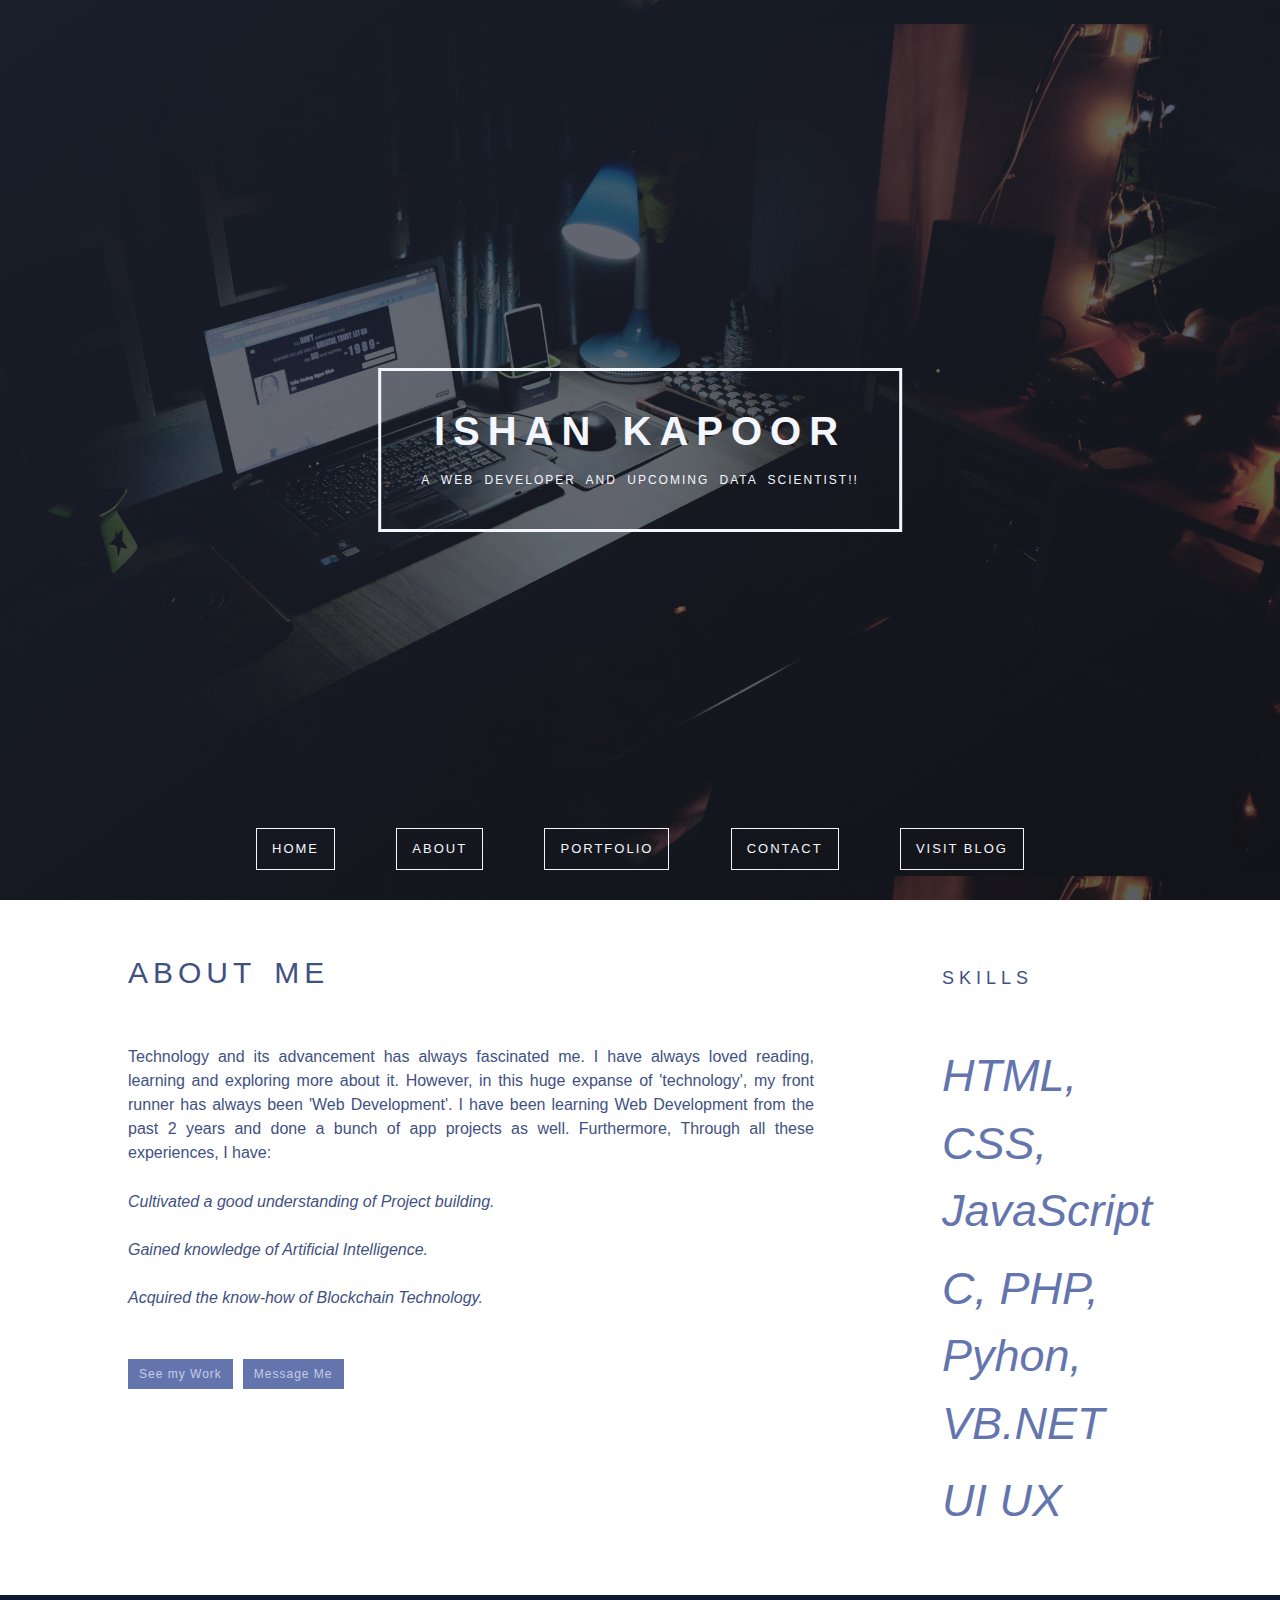
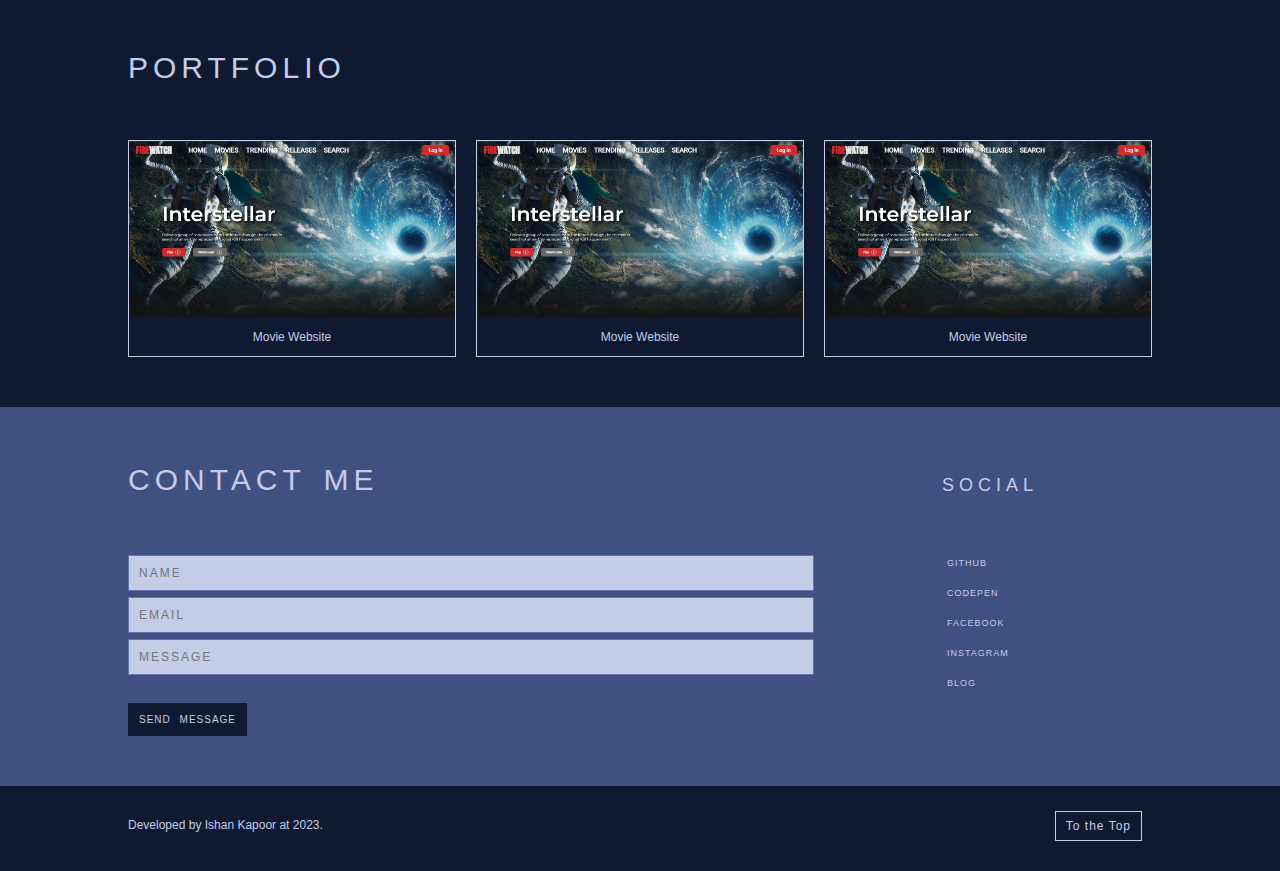
==== index.html @ 9d630286 "My profile Website" ====
<!DOCTYPE html>
<html lang="en">
<head>
    <meta charset="UTF-8">
    <meta http-equiv="X-UA-Compatible" content="IE=edge">
    <meta name="viewport" content="width=device-width, initial-scale=1.0">
    <title>Portfolio</title>
    <link rel="stylesheet" href="style.css">
    <link rel="script" href="java.js">
</head>
<body>
    <div class="wrapper" id="top">
        <header>
          <div class="siteTitle">
            <h1>Ishan Kapoor</h1>
            <h2>A Web developer and upcoming Data scientist!! </h2>
          </div>
          <nav>
          <ul>
            <li><a href="main.html">Home</a></li>
            <li><a href="about.html">About</a></li>
            <li><a href="work.html">Portfolio</a></li>
            <li><a href="contact.html">Contact</a></li>
            <li><a href="blog.html">Visit Blog</a></li>
          </ul>
        </nav>
        </header>
        <div class="aboutMe" id="about">
          <h3>About me</h3>
          <p>Technology and its advancement has always fascinated me. I have always loved
            reading, learning and exploring more about it. However, in this huge expanse of 'technology', my
            front runner has always been 'Web Development'. I have been learning Web Development from the past 2
            years and done a bunch of app projects as well. Furthermore, Through all these experiences, I have:</p>
            <ul>
                <li><i>Cultivated a good understanding of Project building.</i></li><br>
                <li><i>Gained knowledge of Artificial Intelligence.</i></li><br>
                <li><i>Acquired the know-how of Blockchain Technology.</i></li><br>
            </ul>
          <div class="button light">
            <a href="work.html">See my Work</a><a href="contact.html">Message Me</a>
          </div>
        </div>
        <div class="skills">
          <h4>Skills</h4>
          <ul>
            <li><i class="devicon-html5-plain">HTML, CSS, JavaScript</i></li>
            <li><i class="devicon-css3-plain">C, PHP, Pyhon, VB.NET</i></li>
            <li><i class="devicon-javascript-plain">UI UX </i></li>
          </ul>
        </div>
        <div class="portfolio" id="work">
          <h3>Portfolio</h3>
          <div>
            <ul class="portfolioItems">
              <li><img src="interstellar.jpeg" alt="screenshot image of Movie Website"><div class="cta button light"><a href="https://codepen.io/ishankapoor3/full/vYVEZGz">GitHub</a><a href="https://codepen.io/ishankapoor3/full/vYVEZGz">CodePen</a></div><p>Movie Website</p></li>
              <li><img src="interstellar.jpeg" alt="screenshot image of Movie Website"><div class="cta button light"><a href="https://codepen.io/ishankapoor3/full/vYVEZGz">GitHub</a><a href="https://codepen.io/ishankapoor3/full/vYVEZGz">CodePen</a></div><p>Movie Website</p></li>
             <li><img src="interstellar.jpeg" alt="screenshot image of Movie Website"><div class="cta button light"><a href="https://codepen.io/ishankapoor3/full/vYVEZGz">GitHub</a><a href="https://codepen.io/ishankapoor3/full/vYVEZGz">CodePen</a></div><p>Movie Website</p></li>
            </ul>
          </div>
        </div>
        <div class="contactForm" id="contact">
          <h3>Contact me</h3>
          <form class="Contact" action="https://formspree.io/ishankapoor3844@gmail.com" method="POST">
            <input type="text" name="Name" placeholder="Name"><br>
            <input type="email" name="email" placeholder="Email"><br>
            <input type="text" name="message" placeholder="Message"><br>
            <button type="submit" name="button">Send Message</button>
          </form>
        </div>
        <div class="socialLinks">
          <h4>Social</h4>
          <ul>
            <li><a href="https://github.com/ishankapoor3" target="_blank"><i class="fa fa-github-square" aria-hidden="true"></i>Github</a></li>
            <li><a href="https://codepen.io/ishankapoor3" target="_blank"><i class="fa fa-codepen" aria-hidden="true"></i>CodePen</a></li>
            <li><a href="https://www.facebook.com" target="_blank"><i class="fa fa-facebook-square" aria-hidden="true"></i>Facebook</a></li>
            <li><a href="https://www.instagram.com" target="_blank"><i class="fa fa-instagram" aria-hidden="true"></i>Instagram</a></li>
            <li><a href="#" target="_blank"><i class="fa fa-rss-square" aria-hidden="true"></i>Blog</a></li>
          </ul>
        </div>
       <footer><div class="alignLeft">Developed by Ishan Kapoor at 2023.</div>
       <div class="alignRight button dark"><a href="index.html">To the Top</a></div></footer>
      </div>
</body>
</html>
---- style.css ----
/* CSS Reset */

*, ::before, ::after {
	background-repeat: no-repeat;
	box-sizing: inherit;
}
html {
    -ms-text-size-adjust: 100%;
    -webkit-text-size-adjust: 100%;
    box-sizing: border-box;
}
body {
    margin: 0;
    font: 16px/1.5 sans-serif;
		font-family: 'Open Sans', sans-serif;
}
h1, h2, h3, h4, p, ol, ul {
    margin: 0;
    padding: 0;
}
main, li, figcaption, figure, article, aside, footer, header, nav, section {
    display: block;
}
h1, h2, h3, h4 {
    font-size: inherit;
		text-transform: uppercase;
}
b, strong {
    font-weight: bold;
}
a, button {
    color: inherit;
    transition: .3s;
}
a {
    text-decoration: none;
}
img {
    max-width: 100%;
    height: auto;
    border: 0;
}

/* Create Grid & Main Style */
/*https://raw.githubusercontent.com/mairamartinsk/freecodecamp/master/portfolio-site/images/milky-way.jpg*/
header {
  width: 100%;
  height: 100vh;
  background: url(background.jpg.jpg) center center;
  background-size: 100vw;
  overflow: hidden;
  position: relative;
  grid-area: hdr;
 
}
header::before {
	  content: '';
		position: absolute;
		top: 0;
		right: 0;
		bottom: 0;
		left: 0;
		background-image: linear-gradient(to bottom right,#0f1a32,#040813);
		opacity: .6;
	  }
nav {
  grid-area: nav;
  position: relative;
  align-self: center;
  top: 92vh;
  margin: 0 10vw;
  color: #f4f6fe;
}
nav ul {
	display: flex;
	justify-content: space-between;
}
.aboutMe {
  grid-area: abt;
	min-height: 250px;
  padding: 50px 10vw;
	background-color: #ffffff;
	color: #3f5183;
}
.skills {
  grid-area: skl;
  padding: 50px 10vw;
	background-color: #ffffff;
	color: #3f5183;
}
.skills ul {
	display: flex;
	justify-content: space-between;
}
.portfolio {
  grid-area: ptf;
	min-height: 250px;
  padding: 50px 10vw;
	background-color: #0f1a32;
	color: #c4cce8;
}
.contactForm {
  grid-area: ctf;
	min-height: 250px;
  padding: 50px 10vw;
	background-color: #3f5183;
	color: #c4cce8;
}
.socialLinks {
  grid-area: lks;
	padding: 50px 10vw;
	background-color: #3f5183;
	color: #c4cce8;
}
.socialLinks ul {
	display: flex;
	justify-content: space-between;
}
footer {
  grid-area: ftr;
	background-color: #0f1a32;
	color: #c4cce8;
	min-height: 30px;
	padding: 30px 10vw;
	font-size: 12px;
}
.wrapper {
  display: grid;
  grid-template-areas:
  "nav"
  "hdr"
  "abt"
  "skl"
  "ptf"
  "ctf"
  "lks"
  "ftr";
}
.portfolioItems {
  list-style: none;
	margin-top: 25px;
  display: grid;
  grid-gap: 20px;
  grid-template-columns: repeat(auto-fill,minmax(300px, 1fr));
}
.portfolioItems li {
  border: 1px solid #c4cce8;
  display: flex;
  flex-direction: column;
}
@media (min-width: 750px) {
  .wrapper {
    grid-template-columns: 3fr 1fr;
    grid-template-areas:
      "nav nav"
      "hdr hdr"
      "abt skl"
      "ptf ptf"
      "ctf lks"
      "ftr ftr"
  }
	nav {
	  margin: 0 20vw;
	}
	.skills, .socialLinks {
	  padding: 50px 10vw 50px 0;
	}
	.socialLinks ul, .skills ul {
		display: flex;
		flex-direction: column;
	}
}

/* Specific Element Styles */

.siteTitle {
	position: absolute;
	top: 50%;
	left: 50%;
	transform: translate(-50%, -50%);
	border: 3px solid #f4f6fe;
	color: #f4f6fe;
	padding: 40px;
}
h1 {
	font-size: 40px;
	letter-spacing: 8px;
	word-spacing: 5px;
	padding-bottom: 10px;
	line-height: 1;
	text-align: center;
	font-weight: 700;
}
h2 {
	font-size: 12px;
	letter-spacing: 2px;
	word-spacing: 5px;
	padding-top: 10px;
	text-align: center;
	font-weight: 400;
}
h3 {
	font-size: 30px;
	margin-bottom: 50px;
	word-spacing: 5px;
	letter-spacing: 5px;
	font-weight: 400;
}
h4 {
	font-size: 18px;
	letter-spacing: 5px;
	margin-top: 15px;
	margin-bottom: 50px;
	font-weight: 400;
}
p {
	margin-bottom: 25px;
	text-align: justify;
}
nav li a:link, a:visited {
		border: 1px solid #f4f6fe;
		padding: 10px 15px;
    text-align: center;
    text-decoration: none;
    display: inline-block;
		text-transform: uppercase;
		font-size: 13px;
		letter-spacing: 2px;
}
nav li a:hover, a:active {
    background-color: #c4cce8;
    color: #0f1a32;
		border-color: #c4cce8;
}
.button a {
		padding: 5px 10px;
		margin: 25px 10px 0 0;
	  text-align: center;
	  text-decoration: none;
	  display: inline-block;
		font-size: 12px;
		letter-spacing: 1px;
}
.light a {
		border: 1px solid #6475ae;
		color: #c4cce8;
		background-color: #6475ae;
}
.dark a {
		border: 1px solid #c4cce8;
		color: #c4cce8;
}
button {
	padding: 10px 10px;
	margin: 25px 10px 0 0;
	text-align: center;
	text-decoration: none;
	display: inline-block;
	font-size: 10px;
	letter-spacing: 1px;
	word-spacing: 5px;
	border: 1px solid #0f1a32;
	color: #c4cce8;
	background-color: #0f1a32;
	text-transform: uppercase;
}
input {
	width: 100%;
	background-color: #c4cce8;
	padding: 10px;
	margin: 3px 0;
	border: 1px solid #6475ae;
	color: #3f5183;
	text-transform: uppercase;
	font-size: 12px;
	letter-spacing: 2px;
	word-spacing: 5px;
}
li img.placeholder {
	width: 100%;
	min-height: 200px;
	height: 100%;
	background-color: #c4cce8;
	min-width: 0px;
	opacity: 1;
}
li p {
	text-align: center;
	color: #c4cce8;
	padding: 10px;
	font-size: 12px;
	margin-bottom: 0px;
}
.socialLinks li i {
	font-size: 20px;
	vertical-align: middle;
	padding-right: 5px;
}
.socialLinks li a {
	font-size: 9px;
	text-transform: uppercase;
	letter-spacing: 1px;
	vertical-align: middle;
}
.alignLeft {
	float: left;
	clear: right;
}
.alignRight {
	float: right;
	margin-top: -30px;
}
.skills li {
	margin-bottom: 10px;
}
.skills li i {
	font-size: 45px;
	color: #6475ae;
}
.devicon-html5-plain:hover {
	color: #e54d26;
}
.devicon-css3-plain:hover {
	color: #3d8fc6;
}
.devicon-javascript-plain:hover {
	color: #f0db4f;
}
.cta {
	opacity: 0;
	position: relative;
	top: -50%;
	text-align: center;
}
.portfolioItems li:hover img {
	opacity: 0.2;
}
.portfolioItems li:hover .cta {
	opacity: 1;
}
.cta a {
		font-size: 9px;
		text-transform: uppercase;
		letter-spacing: 1px;
		text-align: center;
		text-decoration: none;
		display: inline-block;
		background-color: #3f5183;
		color: #c4cce8;
		border-color: #3f5183;
		opacity: 1;
}
.portfolioItems li p {
	margin-top: -50px;
}
.mynavbar {
    list-style-type: none;
    margin: 0;
    padding: 0;
    display: inline;
    color: #3d8fc6;
}
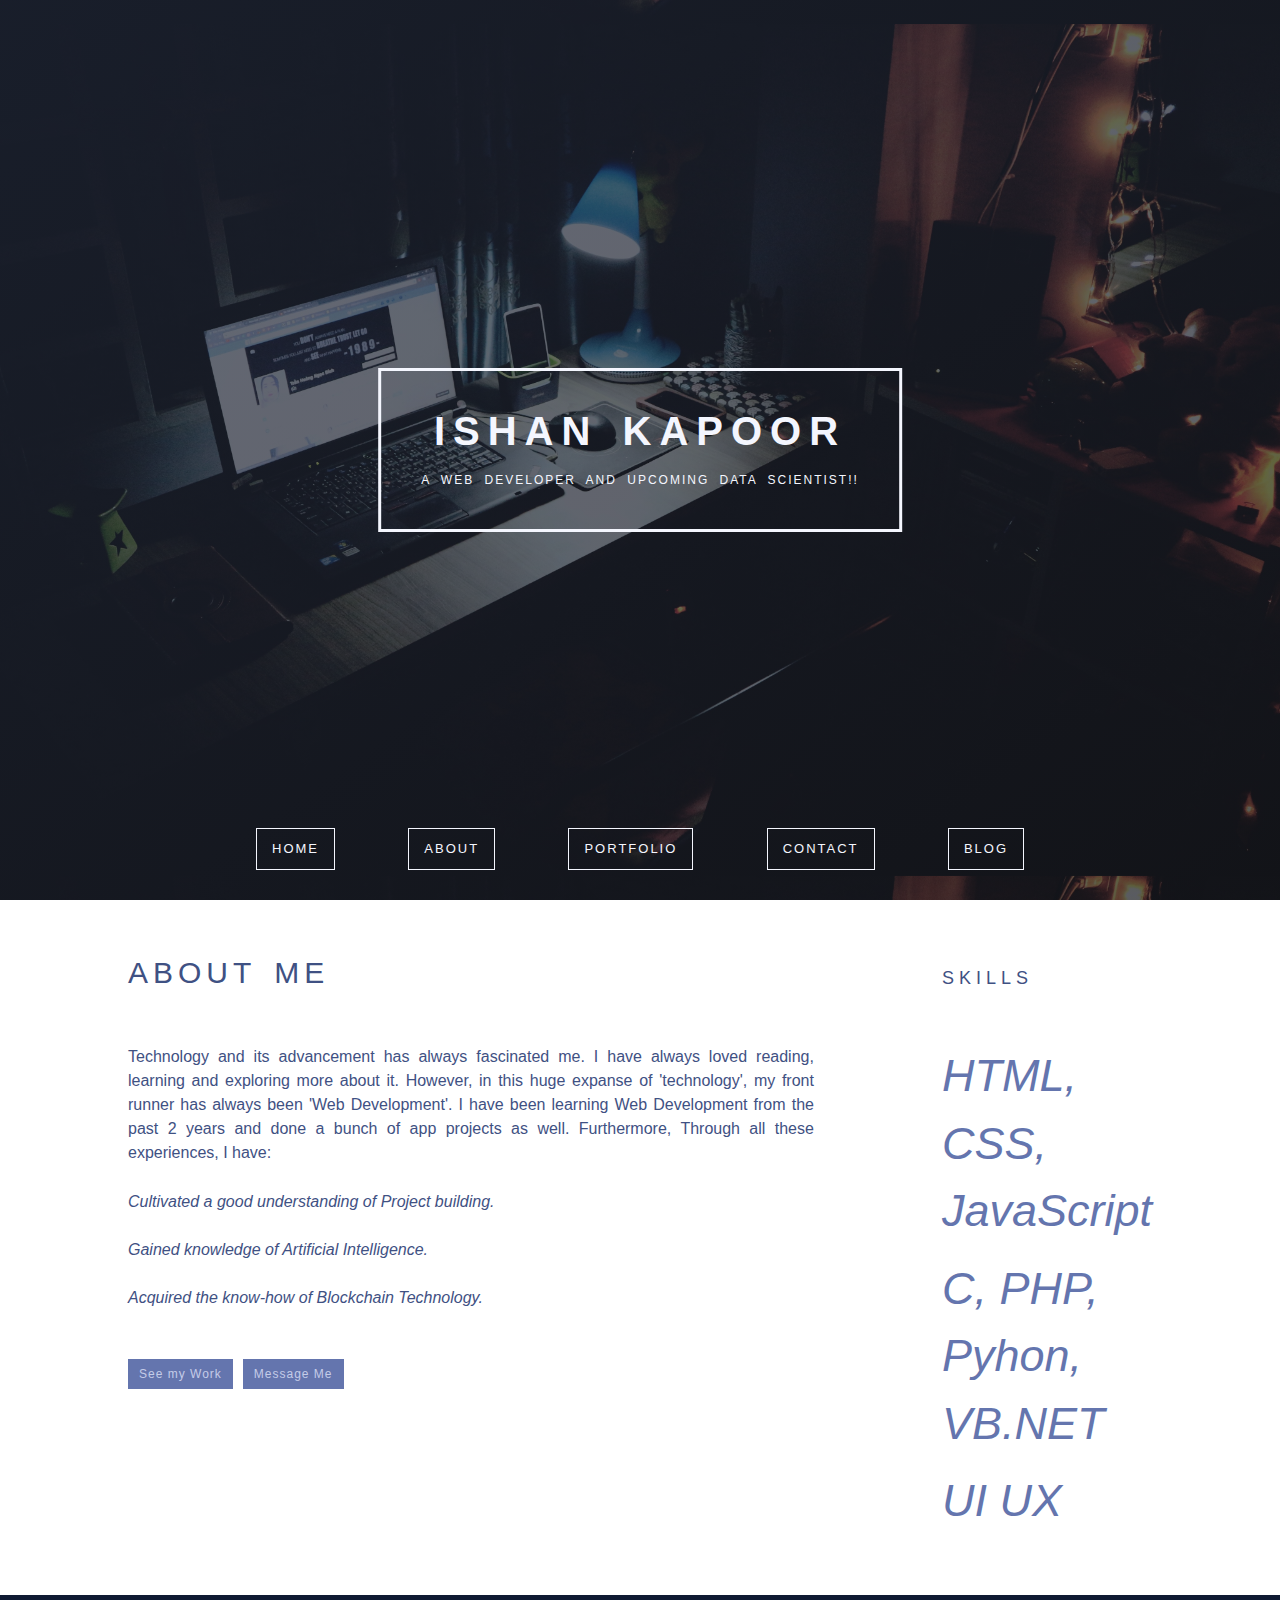
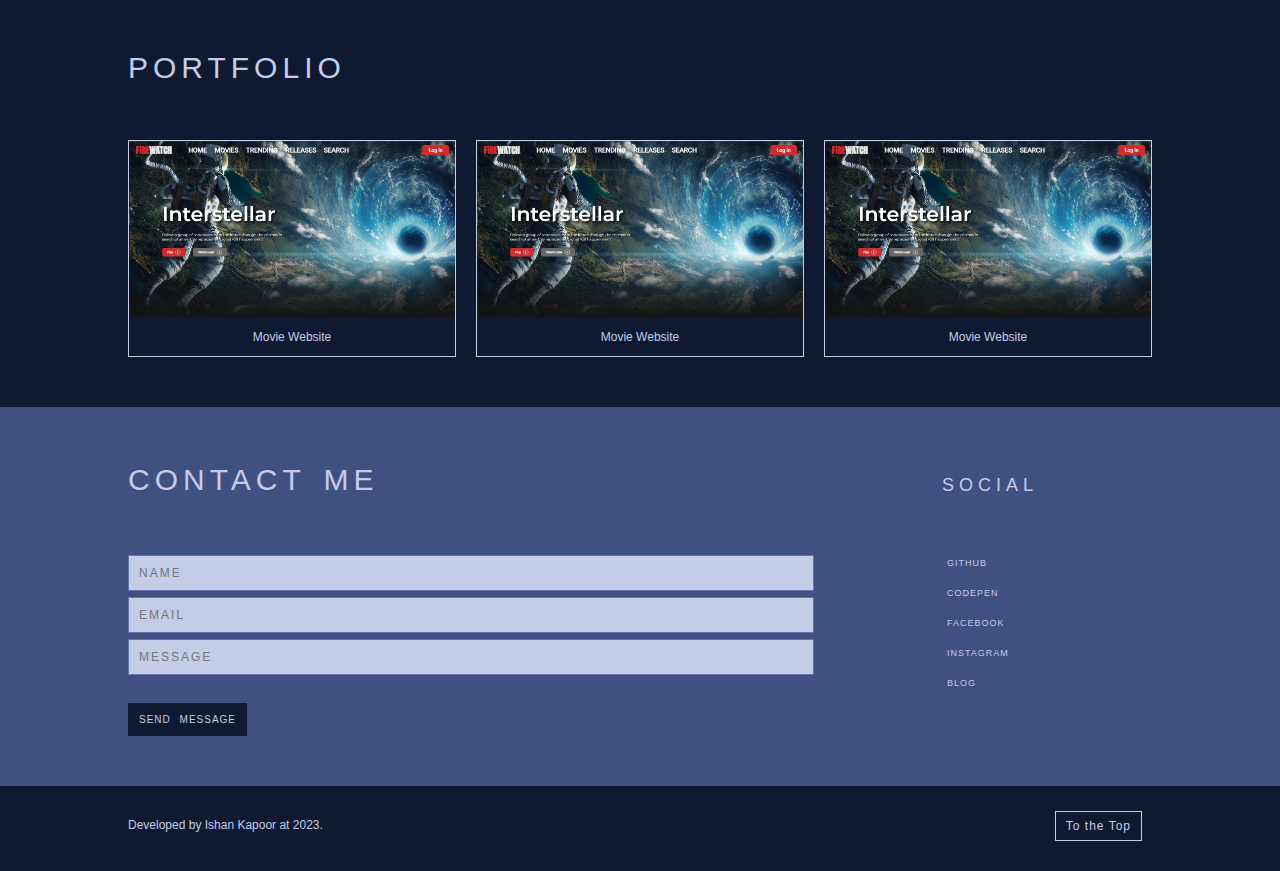
==== commit 3a429986: "Update index.html" ====
--- a/index.html
+++ b/index.html
@@ -21,7 +21,7 @@
             <li><a href="about.html">About</a></li>
             <li><a href="work.html">Portfolio</a></li>
             <li><a href="contact.html">Contact</a></li>
-            <li><a href="blog.html">Visit Blog</a></li>
+            <li><a href="blog.html">Blog</a></li>
           </ul>
         </nav>
         </header>
@@ -81,4 +81,4 @@
        <div class="alignRight button dark"><a href="index.html">To the Top</a></div></footer>
       </div>
 </body>
-</html>+</html>
